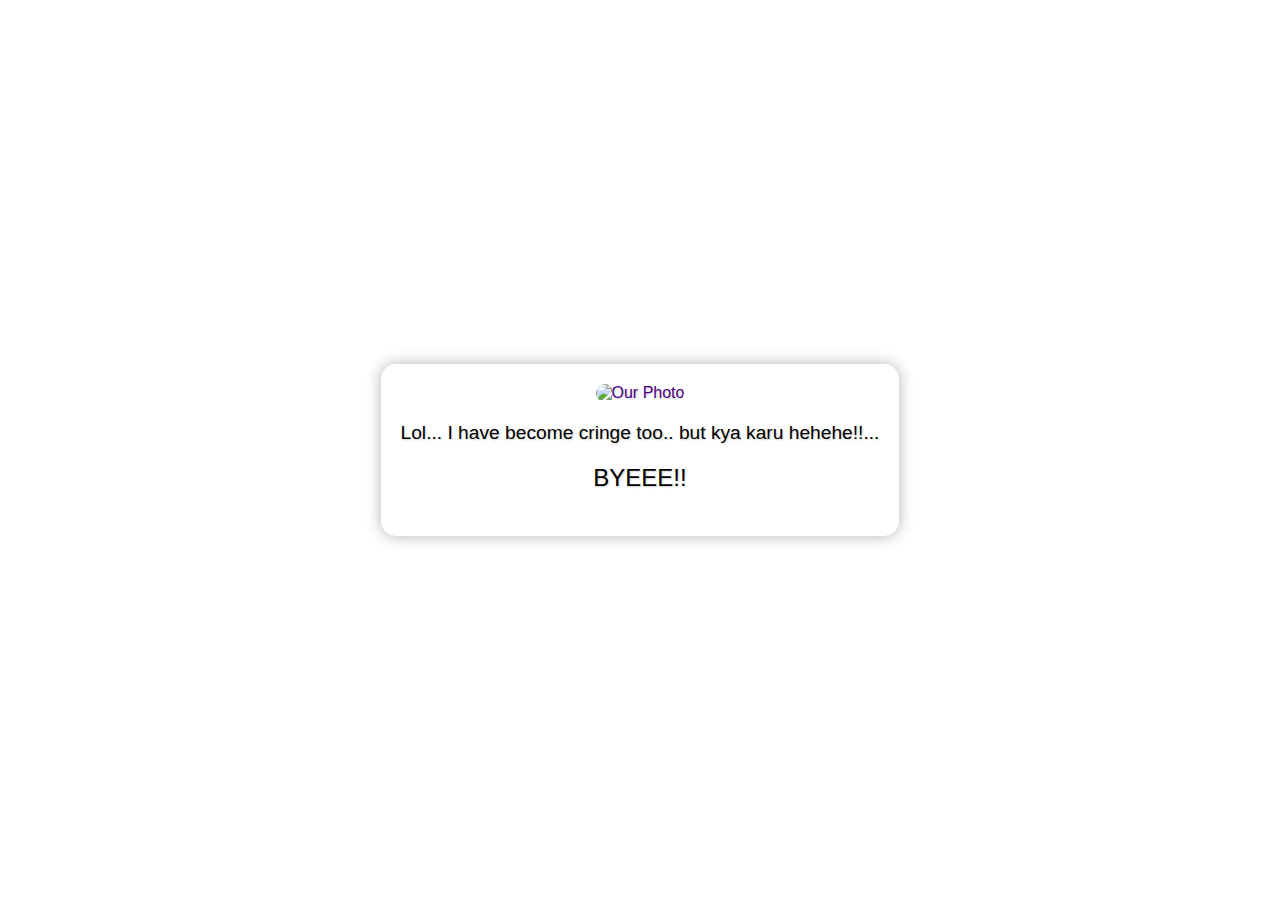
==== photo.html @ 9745313a "Add files via upload" ====
<!DOCTYPE html>
<html lang="en">
<head>
    <meta charset="UTF-8">
    <meta name="viewport" content="width=device-width, initial-scale=1.0">
    <title>Our Photo</title>
    <link rel="stylesheet" href="styles.css">
</head>
<body>
    <div class="container">
        <div class="photo-box">
            <img src="us-photo.jpg" alt="Our Photo" class="photo">
            <p>Lol... I have become cringe too.. but kya karu hehehe!!...</p>
            <p class="bye">BYEEE!!</p>
        </div>
    </div>
</body>
</html>
---- styles.css ----
body {
    font-family: 'Roboto', sans-serif;
    background: url('https://wallpapers.com/images/high/dawn-sky-aesthetic-moon-2psy8v5r8pdej2tv.webp') no-repeat center center fixed;
    background-size: cover;
    margin: 0;
    padding: 0;
    display: flex;
    justify-content: center;
    align-items: center;
    min-height: 100vh;
    color: #4b0082;
    text-shadow: 1px 1px 2px rgba(0, 0, 0, 0.2);
}

.container {
    background: rgba(255, 255, 255, 0.8);
    padding: 20px;
    border-radius: 15px;
    max-width: 600px;
    text-align: center;
    box-shadow: 0 0 15px rgba(0, 0, 0, 0.3);
    background: url('https://wallpapers.com/images/high/dawn-sky-aesthetic-moon-2psy8v5r8pdej2tv.webp') no-repeat center center fixed;
    background-size: cover;
}

header h1 {
    font-size: 3em;
    margin-top: 30px;
    color: #000;
    font-family: 'Dancing Script', cursive; /* Aesthetic and cursive-like font */
}

#intro p {
    font-size: 1em;
    margin: 20px 0;
    color: #000;
    font-family: 'Quicksand', sans-serif; /* Cute, non-italic font */
}

#reasons h2 {
    font-size: 2em;
    margin: 20px 0;
    color: #000;
    font-family: 'Dancing Script', cursive; /* Same as main heading */
}

#reasons ul {
    list-style-type: disc;
    padding-left: 20px;
    text-align: left;
    font-size: 0.9em;
    margin-bottom: 20px; /* Gap between list and button */
    color: #fff;
}

#reasons li {
    margin-bottom: 10px;
}

.love-box {
    margin-top: 20px;
}

#loveButton, #photoButton {
    background-color: white;
    border: 2px solid black;
    color: black;
    padding: 10px 20px;
    font-size: 1.2em;
    border-radius: 10px;
    cursor: pointer;
    text-decoration: none;
    font-family: 'Dancing Script', cursive; /* Aesthetic and cursive-like */
}

#loveButton:hover, #photoButton:hover {
    background-color: #f0f0f0;
}

.photo-box {
    text-align: center;
}

.photo-box img {
    width: 100%;
    max-width: 600px;
    border-radius: 10px;
}

.photo-box p {
    margin-top: 20px;
    font-size: 1.2em;
    color: #000;
}

.photo-box .bye {
    font-size: 1.5em;
    color: #000;
    margin-top: 20px;
}
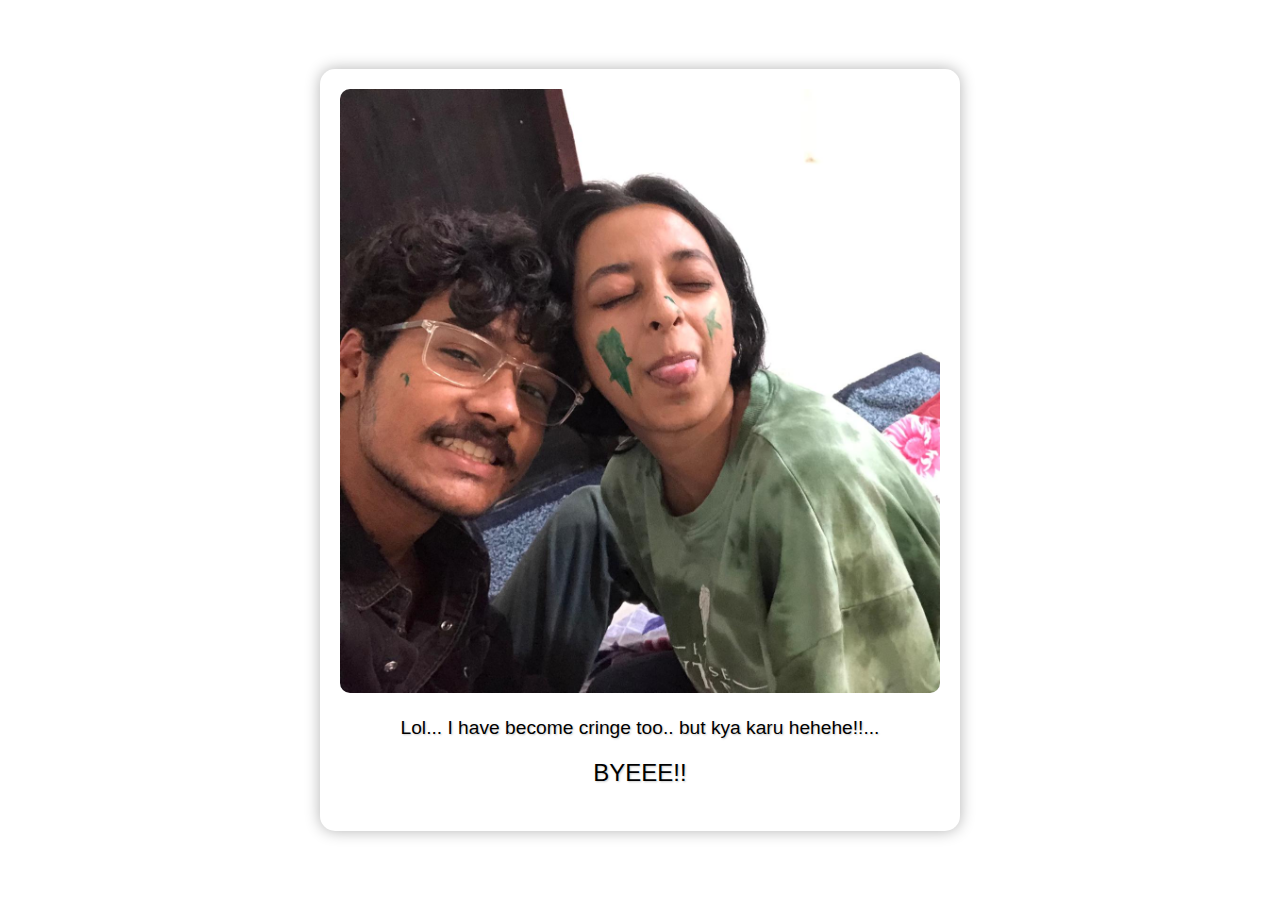
==== commit ea560b8a: "Update photo.html" ====
--- a/photo.html
+++ b/photo.html
@@ -9,7 +9,7 @@
 <body>
     <div class="container">
         <div class="photo-box">
-            <img src="us-photo.jpg" alt="Our Photo" class="photo">
+            <img src="images/jo.jpg" alt="Our Photo" class="photo">
             <p>Lol... I have become cringe too.. but kya karu hehehe!!...</p>
             <p class="bye">BYEEE!!</p>
         </div>
